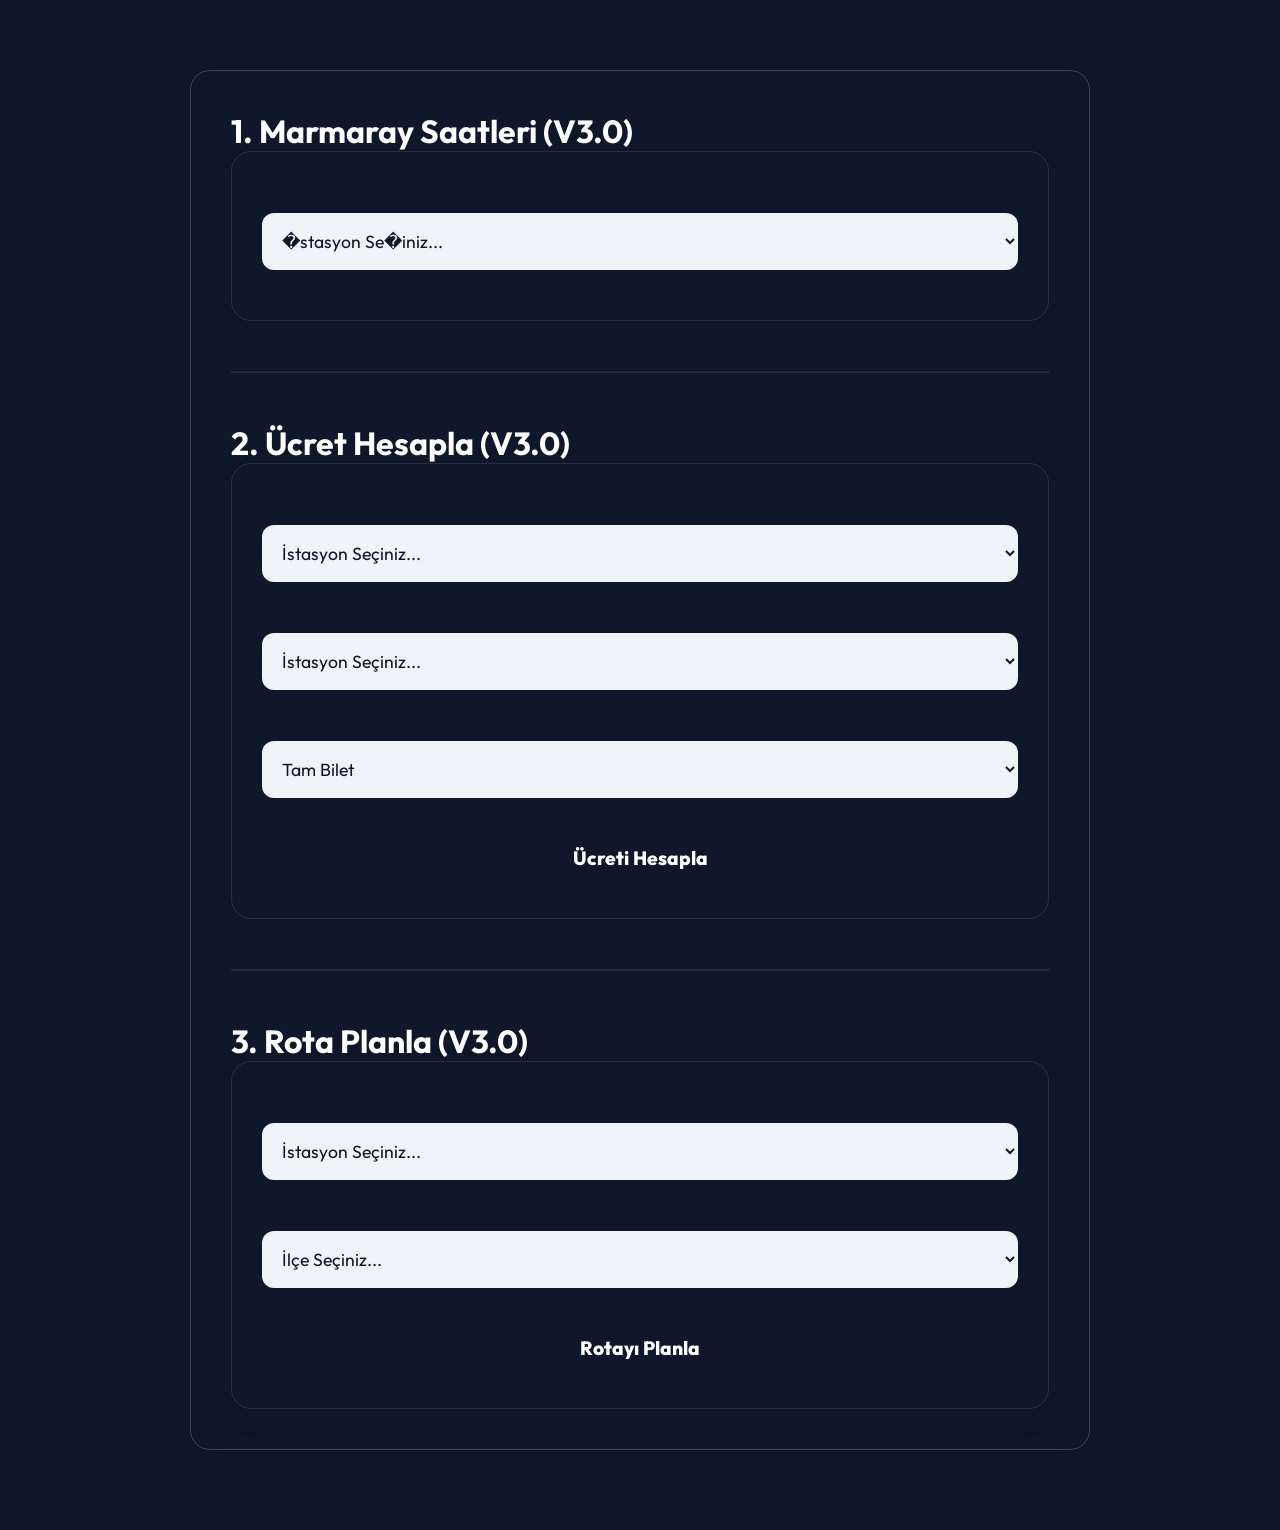
==== index-v3.html @ 85c477b2 "V3.1 Fix inline station array injection, unicode view bug, and routing fields" ====
<!DOCTYPE html>
<html lang="tr">
<head>
    <meta charset="UTF-8">
    <title>MarmarayApp V3.0 Local Test</title>
    <link rel="stylesheet" href="wp-content/plugins/marmaray-core-v2/assets/css/app.css">
    <link href="https://fonts.googleapis.com/css2?family=Outfit:wght@300;400;500;600;700;800;900&display=swap" rel="stylesheet">
    <style>
        body { background: #0f172a; color: white; font-family: 'Outfit', sans-serif; padding: 20px; max-width: 1200px; margin: 0 auto; }
        .page-wrapper { margin-top: 50px; }
    </style>
</head>
<body>
    <div class="page-wrapper">
        <h1 style="color:var(--primary-color);">1. Marmaray Saatleri (V3.0)</h1>
        
<style>
.app-module-card { background: var(--bg-card); border-radius: 20px; padding: 30px; border: 1px solid rgba(255,255,255,0.1); box-shadow: 0 8px 32px rgba(0,0,0,0.05); backdrop-filter: blur(10px); }
.app-module-card label { display: block; font-weight: 700; color: var(--text-primary); margin-bottom: 10px; font-size: 1.05rem; }
.app-module-card select { width: 100%; padding: 16px; border: 2px solid var(--border-color); border-radius: 12px; background: var(--bg-main); font-size: 1.1rem; color: var(--text-primary); transition: all 0.3s; font-family: "Outfit", sans-serif; }
.schedule-tables { display: flex; gap: 20px; margin-top: 30px; }
.schedule-col { flex: 1; background: var(--bg-main); border-radius: 16px; overflow: hidden; border: 1px solid var(--border-color); }
.schedule-header { background: var(--primary-color); color: white; padding: 15px; text-align: center; font-weight: 800; font-size: 1.2rem; }
.schedule-list { max-height: 400px; overflow-y: auto; padding: 10px; }
.schedule-item { padding: 12px; border-bottom: 1px solid var(--border-color); text-align: center; font-size: 1.1rem; font-weight: 700; color: var(--text-primary); }
.schedule-item:last-child { border-bottom: none; }
@media (max-width: 768px) { .schedule-tables { flex-direction: column; } }
</style>

<div class="app-module-card">
    <div class="input-group">
        <label>�stasyon Se�iniz</label>
        <select id="saat-origin">
            <option value="">�stasyon Se�iniz...</option>
        </select>
    </div>
    
    <div class="schedule-tables" id="schedule-container" style="display:none;">
        <div class="schedule-col">
            <div class="schedule-header">Halkal� Y�n�</div>
            <div class="schedule-list" id="halkali-list"></div>
        </div>
        <div class="schedule-col">
            <div class="schedule-header" style="background:var(--accent-red)">Gebze Y�n�</div>
            <div class="schedule-list" id="gebze-list"></div>
        </div>
    </div>
</div>

<script type="module">
    import { STATIONS } from "";
    const originSel = document.getElementById("saat-origin");
    STATIONS.forEach(s => {
        originSel.innerHTML += `<option value="${s.id}">${s.name}</option>`;
    });
    
    originSel.addEventListener("change", () => {
        const id = originSel.value;
        if(!id) {
            document.getElementById("schedule-container").style.display = "none";
            return;
        }
        
        const idx = STATIONS.findIndex(s=>s.id === id);
        
        // Simulating train schedule based on 15 minute intervals from 06:00 to 23:45
        let halkaliHtml = "";
        let gebzeHtml = "";
        
        let baseTime = new Date();
        baseTime.setHours(6, 0, 0, 0);
        
        for(let i=0; i<72; i++) {
            let hTime = new Date(baseTime.getTime() + (i * 15 * 60000) + (idx * 3 * 60000));
            let gTime = new Date(baseTime.getTime() + (i * 15 * 60000) + ((42 - idx) * 3 * 60000));
            
            if(hTime.getHours() >= 6 && hTime.getHours() <= 23) {
                halkaliHtml += `<div class="schedule-item">${hTime.getHours().toString().padStart(2,"0")}:${hTime.getMinutes().toString().padStart(2,"0")}</div>`;
            }
            if(gTime.getHours() >= 6 && gTime.getHours() <= 23) {
                gebzeHtml += `<div class="schedule-item">${gTime.getHours().toString().padStart(2,"0")}:${gTime.getMinutes().toString().padStart(2,"0")}</div>`;
            }
        }
        
        if (idx === 0) halkaliHtml = `<div class="schedule-item">Son Durak</div>`;
        if (idx === 42) gebzeHtml = `<div class="schedule-item">Son Durak</div>`;
        
        document.getElementById("halkali-list").innerHTML = halkaliHtml;
        document.getElementById("gebze-list").innerHTML = gebzeHtml;
        document.getElementById("schedule-container").style.display = "flex";
    });
</script>


        <hr style="margin:50px 0;border-color:rgba(255,255,255,0.1);">
        
        <h1 style="color:var(--primary-color);">2. Ücret Hesapla (V3.0)</h1>
        <style>
.app-module-card {
    background: var(--bg-card);
    border-radius: 20px;
    padding: 30px;
    border: 1px solid rgba(255,255,255,0.1);
    box-shadow: 0 8px 32px rgba(0,0,0,0.05);
    backdrop-filter: blur(10px);
}
.app-module-card .input-group { margin-bottom: 20px; }
.app-module-card label { display: block; font-weight: 700; color: var(--text-primary); margin-bottom: 10px; font-size: 1.05rem; }
.app-module-card select { width: 100%; padding: 16px; border: 2px solid var(--border-color); border-radius: 12px; background: var(--bg-main); font-size: 1.1rem; color: var(--text-primary); transition: all 0.3s; font-family: 'Outfit', sans-serif; }
.app-module-card select:focus { border-color: var(--primary-color); outline: none; box-shadow: 0 0 0 3px rgba(0,86,179,0.1); }
.app-module-card .primary-btn { width: 100%; padding: 18px; background: var(--primary-color); color: white; border: none; border-radius: 12px; font-size: 1.2rem; font-weight: 800; cursor: pointer; margin-top: 10px; transition: all 0.3s; font-family: 'Outfit', sans-serif; }
.app-module-card .primary-btn:hover { background: #004494; transform: translateY(-2px); box-shadow: 0 5px 15px rgba(0,86,179,0.3); }

.fare-result-card { background: var(--bg-main); border-radius: 16px; padding: 25px; margin-top: 30px; border: 1px solid var(--border-color); }
.fare-row { display: flex; justify-content: space-between; padding: 15px 0; border-bottom: 1px dashed var(--border-color); align-items: center; }
.fare-row:last-child { border-bottom: none; font-weight: 900; font-size: 1.4rem; color: var(--text-primary); margin-top: 10px; padding-bottom: 0; }
.fare-val { font-weight: 800; font-size: 1.2rem; }
.text-danger { color: var(--accent-red); }
.text-success { color: #4cd137; }

.module-alert { background: rgba(232, 65, 24, 0.05); border-left: 4px solid var(--accent-red); padding: 15px 20px; border-radius: 0 12px 12px 0; font-size: 0.95rem; margin-top: 25px; color: var(--text-secondary); line-height: 1.6; }
.module-alert strong { color: var(--accent-red); }
</style>

<div class="app-module-card">
    <div class="input-group">
        <label>Başlangıç İstasyonu</label>
        <select id="ucret-origin">
            <option value="">İstasyon Seçiniz...</option>
        </select>
    </div>
    <div class="input-group">
        <label>Varış İstasyonu</label>
        <select id="ucret-dest">
            <option value="">İstasyon Seçiniz...</option>
        </select>
    </div>
    <div class="input-group">
        <label>Bilet Tipi / Yolcu</label>
        <select id="ucret-type">
            <option value="tam">Tam Bilet</option>
            <option value="ogrenci">Öğrenci</option>
            <option value="indirimli">İndirimli (Öğretmen / 60 Yaş)</option>
            <option value="abonman">Abonman (Aylık Mavi Kart)</option>
        </select>
    </div>
    <button class="primary-btn" id="ucret-calc-btn">Ücreti Hesapla</button>
    
    <div id="ucret-result-container" style="display:none;">
        <div class="fare-result-card">
            <div class="fare-row">
                <span>İlk Girişte Kesilen Tutar (En Uzak Mesafe)</span>
                <span class="fare-val text-danger" id="ucret-max">-</span>
            </div>
            <div class="fare-row">
                <span>İade Cihazından Geri Alınan</span>
                <span class="fare-val text-success" id="ucret-refund">+</span>
            </div>
            <div class="fare-row">
                <span>Net Ödenen Ücret</span>
                <span class="fare-val" id="ucret-net"></span>
            </div>
        </div>
        
        <div class="module-alert">
            <strong>Önemli Uyarı:</strong> İade tutarını alabilmek için, istasyondan çıkış yaptıktan sonra turuncu renkli "İade Cihazlarına" İstanbulkart'ınızı mutlaka okutmanız gerekmektedir. Aksi takdirde en uzak mesafe ücreti (ilk girişte kesilen tutar) kartınızdan tahsil edilmiş olur. Resmi TCDD verisi değildir.
        </div>
    </div>
</div>

<script type="module">
    import { STATIONS } from '';
    
    const originSel = document.getElementById('ucret-origin');
    const destSel = document.getElementById('ucret-dest');
    STATIONS.forEach((s) => {
        originSel.innerHTML += `<option value="${s.id}">${s.name}</option>`;
        destSel.innerHTML += `<option value="${s.id}">${s.name}</option>`;
    });
    
    document.getElementById('ucret-calc-btn').addEventListener('click', () => {
        const origin = originSel.value;
        const dest = destSel.value;
        const type = document.getElementById('ucret-type').value;
        if(!origin || !dest) {
            alert('Lütfen başlangıç ve varış istasyonlarını seçiniz.');
            return;
        }
        if(origin === dest) {
            alert('Başlangıç ve varış istasyonu aynı olamaz.');
            return;
        }
        
        const prices = {
            tam: [17.70, 22.67, 26.14, 29.89, 34.87, 39.17, 39.17],
            ogrenci: [8.64, 10.14, 12.01, 14.39, 16.89, 17.70, 17.70],
            abonman: [0, 0, 0, 0, 0, 0, 0],
            indirimli: [12.67, 15.05, 17.18, 19.93, 22.31, 24.19, 24.19],
        };
        
        const idxO = STATIONS.findIndex(s=>s.id===origin);
        const idxD = STATIONS.findIndex(s=>s.id===dest);
        const stops = Math.abs(idxO - idxD);
        
        let tier = 0;
        if(stops >= 1 && stops <= 7) tier = 0;
        else if(stops >= 8 && stops <= 14) tier = 1;
        else if(stops >= 15 && stops <= 21) tier = 2;
        else if(stops >= 22 && stops <= 28) tier = 3;
        else if(stops >= 29 && stops <= 35) tier = 4;
        else if(stops >= 36 && stops <= 43) tier = 5;
        else tier = 6;
        
        const maxFare = prices[type][6];
        const netFare = prices[type][tier];
        const refund = maxFare - netFare;
        
        document.getElementById('ucret-max').textContent = type === 'abonman' ? '1 Biniş' : maxFare.toFixed(2) + ' ₺';
        document.getElementById('ucret-refund').textContent = type === 'abonman' ? 'Yok' : refund.toFixed(2) + ' ₺';
        document.getElementById('ucret-net').textContent = type === 'abonman' ? 'Geçerli' : netFare.toFixed(2) + ' ₺';
        
        document.getElementById('ucret-result-container').style.display = 'block';
    });
</script>

        <hr style="margin:50px 0;border-color:rgba(255,255,255,0.1);">
        
        <h1 style="color:var(--primary-color);">3. Rota Planla (V3.0)</h1>
        <style>
.app-module-card {
    background: var(--bg-card);
    border-radius: 20px;
    padding: 30px;
    border: 1px solid rgba(255,255,255,0.1);
    box-shadow: 0 8px 32px rgba(0,0,0,0.05);
    backdrop-filter: blur(10px);
}
.app-module-card .input-group { margin-bottom: 20px; }
.app-module-card label { display: block; font-weight: 700; color: var(--text-primary); margin-bottom: 10px; font-size: 1.05rem; }
.app-module-card select { width: 100%; padding: 16px; border: 2px solid var(--border-color); border-radius: 12px; background: var(--bg-main); font-size: 1.1rem; color: var(--text-primary); transition: all 0.3s; font-family: 'Outfit', sans-serif; }
.app-module-card select:focus { border-color: var(--primary-color); outline: none; box-shadow: 0 0 0 3px rgba(0,86,179,0.1); }
.app-module-card .primary-btn { width: 100%; padding: 18px; background: var(--primary-color); color: white; border: none; border-radius: 12px; font-size: 1.2rem; font-weight: 800; cursor: pointer; margin-top: 10px; transition: all 0.3s; font-family: 'Outfit', sans-serif; }
.app-module-card .primary-btn:hover { background: #004494; transform: translateY(-2px); box-shadow: 0 5px 15px rgba(0,86,179,0.3); }

.route-result-card { background: var(--bg-main); border-radius: 16px; padding: 25px; margin-top: 30px; border: 1px solid var(--border-color); }
.route-step { display: flex; align-items: flex-start; margin-bottom: 20px; position: relative; }
.route-step:not(:last-child)::after { content: ''; position: absolute; left: 19px; top: 40px; bottom: -10px; width: 2px; background: var(--border-color); z-index: 1; }
.step-icon { width: 40px; height: 40px; border-radius: 50%; display: flex; align-items: center; justify-content: center; font-weight: 800; margin-right: 20px; font-size: 0.9rem; z-index: 2; box-shadow: 0 4px 10px rgba(0,0,0,0.1); }
.step-icon.marmaray { background: var(--accent-red); color: white; }
.step-icon.metro { background: #0097e6; color: white; }
.step-icon.walk { background: #44bd32; color: white; }
.step-icon.vapur { background: #8c7ae6; color: white; }
.step-icon.tramvay { background: #e1b12c; color: white; }
.step-icon.metrobus { background: #e84118; color: white; }
.step-content { flex: 1; padding-top: 5px; }
.step-title { font-weight: 800; color: var(--text-primary); font-size: 1.1rem; }
.step-desc { font-size: 0.95rem; color: var(--text-secondary); margin-top: 6px; font-weight: 500; }

.module-alert { background: rgba(0, 86, 179, 0.05); border-left: 4px solid var(--primary-color); padding: 15px 20px; border-radius: 0 12px 12px 0; font-size: 0.95rem; margin-top: 25px; color: var(--text-secondary); line-height: 1.6; }
.module-alert strong { color: var(--primary-color); }
</style>

<div class="app-module-card">
    <div class="input-group">
        <label>Nereden (Marmaray İstasyonu)</label>
        <select id="rota-origin">
            <option value="">İstasyon Seçiniz...</option>
        </select>
    </div>
    
    <div class="input-group">
        <label>Nereye (Hedef İlçe)</label>
        <select id="rota-dest">
            <option value="">İlçe Seçiniz...</option>
        </select>
    </div>
    
    <div class="input-group" id="rota-target-group" style="display:none;">
        <label>Hedef Konum</label>
        <select id="rota-target">
            <option value="">Konum Seçiniz...</option>
        </select>
    </div>
    
    <button class="primary-btn" id="rota-calc-btn">Rotayı Planla</button>
    
    <div id="rota-result-container" style="display:none;">
        <div class="route-result-card" id="rota-result">
        </div>
        
        <div class="module-alert">
            <strong>Bilgi:</strong> Sistemimiz ulaşım rotanızı temel raylı ağlar (Metro, Tramvay, Metrobüs ve Marmaray) üzerinden optimize ederek oluşturmaktadır. Seçtiğiniz semte tam ulaşım sağlayabilmek için kendi güzergahınız üzerinde ek olarak otobüs, minibüs, vapur veya taksi gibi diğer ulaşım araçlarını kullanmanız gerekebilir.
        </div>
    </div>
</div>

<script type="module">
    import { STATIONS } from '';
    import { ISTANBUL_DISTRICTS } from '';
    import { calculateRoute } from '';
    
    const originSel = document.getElementById('rota-origin');
    const destSel = document.getElementById('rota-dest');
    const targetSel = document.getElementById('rota-target');
    const targetGroup = document.getElementById('rota-target-group');
    
    STATIONS.forEach(s => {
        originSel.innerHTML += `<option value="${s.id}">${s.name}</option>`;
    });
    
    ISTANBUL_DISTRICTS.forEach(d => {
        destSel.innerHTML += `<option value="${d.id}">${d.name}</option>`;
    });
    
    destSel.addEventListener('change', () => {
        const distObj = ISTANBUL_DISTRICTS.find(d => d.id === destSel.value);
        if (distObj && distObj.targetLocations) {
            targetSel.innerHTML = '<option value="">Konum Seçiniz...</option>';
            distObj.targetLocations.forEach(loc => {
                targetSel.innerHTML += `<option value="${loc.id}">${loc.name}</option>`;
            });
            targetGroup.style.display = 'block';
        } else {
            targetSel.innerHTML = '<option value="">Konum Seçiniz...</option>';
            targetGroup.style.display = 'none';
        }
    });
    
    document.getElementById('rota-calc-btn').addEventListener('click', async () => {
        const origin = originSel.value;
        const dest = destSel.value;
        const target = targetSel.value;
        
        if(!origin || !dest) {
            alert('Lütfen kalkış ve hedef seçiniz.');
            return;
        }
        if(targetGroup.style.display !== 'none' && !target) {
            alert('Lütfen hedef konumu seçiniz.');
            return;
        }
        
        const btn = document.getElementById('rota-calc-btn');
        btn.textContent = 'Hesaplanıyor...';
        
        try {
            const t = (k) => k; 
            const res = await calculateRoute(origin, dest, "fastest", target, t);
            const resEl = document.getElementById('rota-result');
            
            if (res.error) {
                resEl.innerHTML = `<div style="color:var(--accent-red); font-weight:bold;">${res.error}</div>`;
            } else if (res.info) {
                resEl.innerHTML = `<div style="color:#4cd137; font-weight:bold;">Seçtiğiniz Marmaray istasyonu zaten hedeflediğiniz konumda!</div>`;
            } else if (res.path) {
                let html = `<div style="margin-bottom:25px; font-weight:900; font-size:1.3rem; border-bottom:2px dashed var(--border-color); padding-bottom:15px; color:var(--text-primary);">Toplam Süre: Yaklaşık ${res.totalDuration} dk</div>`;
                
                res.path.forEach((step, idx) => {
                    let iconClass = 'yuruyus';
                    if (step.line.includes('Marmaray')) { iconClass = 'marmaray'; }
                    else if (step.line.includes('Metrobus')) { iconClass = 'marmaray'; }
                    else if (step.line.includes('Vapur')) { iconClass = 'marmaray'; }
                    else if (step.line.includes('Tramvay')) { iconClass = 'trenvay'; }
                    else if (step.line.includes('Metro')) { iconClass = 'metro'; }
                    
                    html += `
                    <div class="route-step">
                        <img src="" class="step-icon-img" style="width:40px; height:40px; margin-right:20px; z-index:2; border-radius:50%; box-shadow:0 4px 10px rgba(0,0,0,0.1);">
                        <div class="step-content">
                            <div class="step-title">${step.instruction}</div>
                            <div class="step-desc">${step.line} - ${step.duration} dk</div>
                        </div>
                    </div>`;
                });
                resEl.innerHTML = html;
            }
            document.getElementById('rota-result-container').style.display = 'block';
        } catch(e) {
            console.error(e);
            alert("Rota hesaplanırken bir hata oluştu.");
        }
        
        btn.textContent = 'Rotayı Planla';
    });
</script>

    </div>
</body>
</html>
---- wp-content/plugins/marmaray-core-v2/assets/css/app.css ----
/* ============================================================
   MarmarayApp - Full Premium CSS v3
   ============================================================ */

:root {
    --bg-main: #f0f4f8;
    --panel-bg: #ffffff;
    --panel-bg2: #f8fafc;
    --text-primary: #0f172a;
    --text-secondary: #475569;
    --text-muted: #94a3b8;
    --accent: #cc0000;
    --accent-hover: #ff2222;
    --accent-blue: #0056b3;
    --border: rgba(0,0,0,0.08);
    --glass-bg: rgba(255,255,255,0.88);
    --glass-border: rgba(255,255,255,0.5);
    --map-track: #0984e3;
    --success: #059669;
    --shadow-sm: 0 1px 3px rgba(0,0,0,0.08);
    --shadow-md: 0 4px 20px rgba(0,0,0,0.08);
    --shadow-lg: 0 10px 40px rgba(0,0,0,0.12);
    --radius: 16px;
}

[data-theme="dark"] {
    --bg-main: #090d15;
    --panel-bg: #111827;
    --panel-bg2: #0f172a;
    --text-primary: #f1f5f9;
    --text-secondary: #94a3b8;
    --text-muted: #475569;
    --accent: #ff3333;
    --accent-hover: #ff5555;
    --accent-blue: #48dbfb;
    --border: rgba(255,255,255,0.07);
    --glass-bg: rgba(15,23,42,0.92);
    --glass-border: rgba(255,255,255,0.06);
    --map-track: #48dbfb;
    --success: #10b981;
    --shadow-sm: 0 1px 3px rgba(0,0,0,0.4);
    --shadow-md: 0 4px 20px rgba(0,0,0,0.4);
    --shadow-lg: 0 10px 40px rgba(0,0,0,0.6);
}

* { box-sizing: border-box; margin: 0; padding: 0; }

body {
    font-family: 'Outfit', sans-serif;
    background-color: var(--bg-main);
    color: var(--text-primary);
    transition: background-color 0.3s, color 0.3s;
    min-height: 100vh;
}

/* ============ HEADER ============ */
.glass-header {
    position: sticky;
    top: 0;
    z-index: 200;
    background: var(--glass-bg);
    backdrop-filter: blur(16px);
    -webkit-backdrop-filter: blur(16px);
    border-bottom: 1px solid var(--glass-border);
    box-shadow: var(--shadow-md);
    display: flex;
    align-items: center;
    justify-content: space-between;
    padding: 0px 26px;
    min-height: 85px;
    height: auto;
    gap: 15px;
}

.logo a {
    display: flex;
    align-items: center;
    gap: 0px;
    text-decoration: none;
    font-size: 40px;
    font-weight: 800;
    color: var(--text-primary);
    white-space: nowrap;
}
.logo a img {
    width: 143px !important;
    height: 143px !important;
    margin-right: -15px;
}
.highlight { color: var(--accent); }

.main-nav { display: flex; gap: 3px; align-items: center; }
.main-nav a {
    text-decoration: none;
    color: var(--text-secondary);
    font-weight: 600;
    font-size: 1.4rem;
    padding: 7px 13px;
    border-radius: 6px;
    transition: all 0.2s ease;
    white-space: nowrap;
}
.main-nav a:hover { background: var(--border); color: var(--text-primary); }
.main-nav a.active { color: var(--accent); font-weight: 700; }

.nav-actions { display: flex; align-items: center; gap: 8px; flex-shrink: 0; margin-right: 30px; }

.action-btn {
    background: transparent;
    border: 1px solid var(--border);
    color: var(--text-primary);
    cursor: pointer;
    width: 38px; height: 38px;
    border-radius: 10px;
    display: flex; align-items: center; justify-content: center;
    transition: background 0.2s;
}
.action-btn:hover { background: var(--border); }

/* Custom Language Select */
.custom-lang-select {
    position: relative;
    cursor: pointer;
    font-family: 'Outfit', sans-serif;
    font-weight: 700;
    font-size: 0.95rem;
    color: var(--text-primary);
    background: var(--panel-bg);
    padding: 6px 12px;
    border-radius: 8px;
    border: 1px solid var(--border);
    user-select: none;
}
.lang-current {
    display: flex;
    align-items: center;
    gap: 8px;
}
.lang-current img {
    display: none;
}
.lang-options {
    position: absolute;
    top: 110%;
    right: 0;
    background: var(--panel-bg);
    border: 1px solid var(--border);
    border-radius: 8px;
    box-shadow: var(--shadow-md);
    display: none;
    flex-direction: column;
    min-width: 80px;
    overflow: hidden;
    z-index: 250;
}
.custom-lang-select.active .lang-options {
    display: flex;
}
.lang-option {
    display: flex;
    align-items: center;
    gap: 8px;
    padding: 8px 12px;
}
.lang-option:hover {
    background: var(--border);
}
.lang-current img, .lang-option img {
    width: 24px;
    height: 18px;
    border-radius: 3px;
    object-fit: cover;
    box-shadow: 0 1px 3px rgba(0,0,0,0.15);
}

.hamburger { display: none; }
@media (max-width: 900px) {
    .hamburger { display: flex; }
    .main-nav {
        display: none;
        position: absolute;
        top: 100%; left: 0; right: 0;
        background: var(--glass-bg);
        backdrop-filter: blur(16px);
        flex-direction: column;
        padding: 15px 20px;
        border-bottom: 1px solid var(--glass-border);
        box-shadow: var(--shadow-lg);
        z-index: 300;
    }
    .main-nav.open { display: flex; }
    .main-nav a { width: 100%; padding: 12px 15px; }
}

/* ============ ANNOUNCEMENT ============ */
.announcement-banner {
    background: linear-gradient(90deg, #cc0000, #ff3333);
    color: white;
    padding: 8px 20px;
    font-size: 0.88rem;
    font-weight: 600;
    display: flex;
    align-items: center;
    justify-content: center;
    gap: 10px;
}

/* ============ APP CONTAINER ============ */
.app-container {
    max-width: 1280px;
    margin: 0 auto;
    padding: 30px 20px 60px;
}

.hero {
    text-align: center;
    margin-bottom: 30px;
}
.hero h1 {
    font-size: clamp(1.8rem, 4vw, 2.8rem);
    font-weight: 900;
    line-height: 1.2;
    margin-bottom: 12px;
}
.hero .subtitle {
    font-size: 1.05rem;
    color: var(--text-secondary);
    max-width: 600px;
    margin: 0 auto;
    line-height: 1.6;
}

/* ============ LIVE BOARD - KALDIRILDI ============ */
/* (Section removed per user request) */

.section-title {
    font-size: 1.25rem;
    font-weight: 800;
    color: var(--text-primary);
    display: flex;
    align-items: center;
}

.update-badge {
    display: flex;
    align-items: center;
    gap: 6px;
    font-size: 0.78rem;
    color: var(--success);
    background: rgba(16,185,129,0.1);
    padding: 5px 12px;
    border-radius: 20px;
    font-weight: 600;
}

.train-popup {
    position: absolute;
    background: var(--panel-bg);
    border: 1px solid var(--border);
    border-radius: 14px;
    padding: 16px 18px;
    box-shadow: var(--shadow-lg);
    z-index: 150;
    display: none;
    min-width: 240px;
    max-width: 290px;
    pointer-events: all;
    animation: popup-in 0.18s ease;
}
@keyframes popup-in {
    from { opacity: 0; transform: scale(0.92) translateY(6px); }
    to   { opacity: 1; transform: scale(1) translateY(0); }
}
.train-popup.visible { display: block; }

.train-popup-close {
    position: absolute;
    top: 8px; right: 10px;
    background: none;
    border: none;
    font-size: 0.9rem;
    color: var(--text-muted);
    cursor: pointer;
    line-height: 1;
    padding: 2px 4px;
    border-radius: 4px;
    transition: background 0.15s;
}
.train-popup-close:hover { background: var(--border); color: var(--text-primary); }

.train-popup-header {
    display: flex;
    align-items: center;
    gap: 8px;
    font-size: 1rem;
    font-weight: 800;
    margin-bottom: 12px;
    padding-bottom: 10px;
    border-bottom: 1px solid var(--border);
    color: var(--text-primary);
}
.train-popup-dir-icon { font-size: 1.2rem; }

.train-popup-body { display: flex; flex-direction: column; gap: 8px; }

.popup-arrival-row {
    display: flex;
    justify-content: space-between;
    align-items: center;
    padding: 8px 12px;
    border-radius: 8px;
    background: var(--panel-bg2);
}
.popup-arrival-row.next-arr {
    border-left: 3px solid var(--success);
}
.popup-station-name {
    font-size: 0.88rem;
    font-weight: 700;
    color: var(--text-primary);
}
.popup-mins {
    font-size: 1.1rem;
    font-weight: 900;
    color: var(--success);
    font-variant-numeric: tabular-nums;
    white-space: nowrap;
}
.popup-mins.past { color: var(--text-muted); font-size: 0.85rem; }
.popup-time-str {
    font-size: 0.78rem;
    color: var(--text-muted);
    font-variant-numeric: tabular-nums;
    font-family: monospace;
    margin-left: 6px;
}

/* ============ MAP GLASS PANEL ============ */
.map-glass-panel {
    background: var(--panel-bg);
    border: 1px solid var(--border);
    border-radius: var(--radius);
    box-shadow: var(--shadow-lg);
    overflow: hidden;
    margin-bottom: 35px;
}

.map-tcdd-header {
    background: #cc0000;
    color: white;
    padding: 12px 20px;
    display: flex;
    justify-content: space-between;
    align-items: center;
    gap: 15px;
    flex-wrap: wrap;
    border-bottom: 4px solid #990000;
}
.tcdd-logos {
    display: flex;
    gap: 10px;
    background: white;
    padding: 5px 12px;
    border-radius: 8px;
}
.tcdd-logos img { height: 32px; object-fit: contain; }

.map-live-info {
    display: flex; flex-direction: column; align-items: center; gap: 2px;
}
.map-live-info span:first-child {
    font-size: 1.4rem;
    font-weight: 800;
    font-variant-numeric: tabular-nums;
    letter-spacing: 1px;
}
.last-station-label { font-size: 0.82rem; opacity: 0.85; }

.map-destination-badge {
    background: #880000;
    padding: 7px 16px;
    border-radius: 6px;
    font-size: 0.9rem;
    font-weight: 800;
    letter-spacing: 0.5px;
    text-transform: uppercase;
}

/* Map hint + zoom */
.map-hint-bar {
    background: var(--panel-bg2);
    border-bottom: 1px solid var(--border);
    padding: 8px 16px;
    font-size: 0.8rem;
    color: var(--text-muted);
    display: flex;
    align-items: center;
    gap: 8px;
    flex-wrap: wrap;
}
.legend-item { display: flex; align-items: center; gap: 5px; margin-left: 8px; }
.legend-dot { width: 10px; height: 10px; border-radius: 50%; }
.red-dot { background: #e84118; box-shadow: 0 0 5px #e84118; }
.blue-dot { background: #0984e3; box-shadow: 0 0 5px #0984e3; }

/* Zoom controls */
.zoom-controls {
    margin-left: auto;
    display: flex;
    gap: 5px;
}
.zoom-btn {
    width: 28px; height: 28px;
    border-radius: 6px;
    border: 1px solid var(--border);
    background: var(--panel-bg);
    color: var(--text-primary);
    font-size: 1rem;
    font-weight: 800;
    cursor: pointer;
    display: flex; align-items: center; justify-content: center;
    transition: background 0.2s;
    line-height: 1;
}
.zoom-btn:hover { background: var(--border); }

/* S-MAP Wrapper */
.map-wrapper {
    position: relative;
    width: 100%;
    height: 440px;
    overflow: hidden;
    cursor: grab;
    background: var(--panel-bg);
    user-select: none;
}
.map-wrapper:active { cursor: grabbing; }

#marmaray-map-scale {
    position: absolute;
    top: 0; left: 0;
    transform-origin: top left;
    transition: transform 0.15s ease;
    will-change: transform;
}

#marmaray-map {
    position: relative;
    width: 1200px;
    height: 440px;
}

/* Station nodes */
.station-node {
    position: absolute;
    width: 16px; height: 16px;
    background: var(--panel-bg);
    border: 4px solid var(--map-track);
    border-radius: 50%;
    transform: translate(-50%, -50%);
    z-index: 10;
    cursor: pointer;
    transition: transform 0.15s, border-color 0.15s;
}
.station-node:hover {
    transform: translate(-50%, -50%) scale(1.6);
    border-color: var(--accent);
    z-index: 15;
}
.station-node.station-selected {
    border-color: #f59e0b;
    background: #f59e0b;
    transform: translate(-50%, -50%) scale(1.7);
    z-index: 16;
}

/* Station labels */
.station-label {
    position: absolute;
    font-size: 10px;
    font-weight: 600;
    color: var(--text-primary);
    white-space: nowrap;
    transform: rotate(-40deg);
    transform-origin: bottom left;
    z-index: 5;
    pointer-events: none;
}

/* Train nodes */
.train-node {
    position: absolute;
    width: 24px; height: 24px;
    border-radius: 50%;
    transform: translate(-50%, -50%);
    z-index: 20;
    cursor: pointer;
    transition: left 0.95s linear, top 0.95s linear;
    display: flex;
    align-items: center;
    justify-content: center;
}
.train-node::after {
    content: '';
    position: absolute;
    inset: 3px;
    background: white;
    border-radius: 50%;
    z-index: 1;
}
.train-arrow {
    position: relative;
    z-index: 2;
    width: 14px;
    height: 14px;
    transform: rotate(var(--angle, 0deg));
    display: block;
}
.train-g2h {
    background: #0056b3;
    box-shadow: 0 0 10px rgba(0,86,179,0.6);
}
.train-h2g {
    background: #e84118;
    box-shadow: 0 0 10px rgba(232,65,24,0.6);
}

/* Station Tooltip */
.station-tooltip {
    position: absolute;
    background: var(--panel-bg);
    border: 1px solid var(--border);
    border-radius: 10px;
    padding: 10px 14px;
    box-shadow: var(--shadow-lg);
    z-index: 100;
    display: none;
    min-width: 200px;
    pointer-events: none;
}
.station-tooltip.visible { display: block; }
.tooltip-name {
    font-size: 0.95rem;
    font-weight: 800;
    margin-bottom: 8px;
    color: var(--text-primary);
}
.tooltip-dirs {
    display: flex;
    flex-direction: column;
    gap: 5px;
}
.tooltip-dir {
    font-size: 0.82rem;
    font-weight: 600;
    padding: 4px 8px;
    border-radius: 6px;
}
.blue-dir {
    background: rgba(0,86,179,0.1);
    color: #0056b3;
}
[data-theme="dark"] .blue-dir { color: #48dbfb; background: rgba(72,219,251,0.1); }
.red-dir {
    background: rgba(232,65,24,0.1);
    color: #cc0000;
}
[data-theme="dark"] .red-dir { color: #ff5555; background: rgba(255,85,85,0.1); }

/* ============ STATION PICKER ============ */
.station-picker-section {
    background: var(--panel-bg);
    border: 1px solid var(--border);
    border-radius: var(--radius);
    box-shadow: var(--shadow-md);
    padding: 25px;
    margin-bottom: 35px;
}
.station-picker-header {
    display: flex;
    align-items: center;
    gap: 20px;
    margin-bottom: 25px;
    flex-wrap: wrap;
    justify-content: space-between;
}
.picker-left {
    display: flex;
    align-items: center;
    gap: 14px;
    flex-wrap: wrap;
}
.station-picker-header label {
    display: flex;
    align-items: center;
    gap: 8px;
    font-weight: 700;
    font-size: 1.05rem;
    color: var(--text-primary);
    white-space: nowrap;
    cursor: pointer;
}

/* CANLI Badge */
.live-badge-pill {
    display: flex;
    align-items: center;
    gap: 7px;
    background: rgba(16,185,129,0.1);
    border: 1px solid rgba(16,185,129,0.3);
    padding: 5px 13px;
    border-radius: 20px;
    flex-shrink: 0;
}
.live-dot-anim {
    width: 9px; height: 9px;
    background: #10b981;
    border-radius: 50%;
    animation: live-pulse 1.2s ease-in-out infinite;
    flex-shrink: 0;
}
@keyframes live-pulse {
    0%, 100% { opacity: 1; box-shadow: 0 0 0 0 rgba(16,185,129,0.5); }
    50% { opacity: 0.4; box-shadow: 0 0 0 5px rgba(16,185,129,0); }
}
.live-badge-label {
    font-size: 0.8rem;
    font-weight: 800;
    color: #10b981;
    letter-spacing: 1px;
}
.station-dropdown {
    flex: 1;
    min-width: 200px;
    max-width: 350px;
    padding: 11px 16px;
    font-size: 1rem;
    font-weight: 700;
    font-family: 'Outfit', sans-serif;
    color: var(--text-primary);
    background: var(--panel-bg2);
    border: 2px solid var(--border);
    border-radius: 10px;
    cursor: pointer;
    transition: border-color 0.2s;
    appearance: none;
    background-image: url("data:image/svg+xml,%3Csvg xmlns='http://www.w3.org/2000/svg' width='24' height='24' viewBox='0 0 24 24' fill='none' stroke='%23999' stroke-width='2'%3E%3Cpolyline points='6 9 12 15 18 9'%3E%3C/polyline%3E%3C/svg%3E");
    background-repeat: no-repeat;
    background-position: right 12px center;
    background-size: 18px;
}
.station-dropdown:focus { outline: none; border-color: var(--accent); }

/* Cards */
.station-cards-header {
    display: flex;
    align-items: center;
    justify-content: space-between;
    margin-bottom: 18px;
    flex-wrap: wrap;
    gap: 10px;
}
.selected-station-name {
    display: flex; align-items: center; gap: 10px;
    font-size: 1.35rem; font-weight: 800;
}

.cards-row {
    display: grid;
    grid-template-columns: 1fr 1fr;
    gap: 18px;
}
@media (max-width: 700px) { .cards-row { grid-template-columns: 1fr; } }

.train-card {
    border-radius: 14px;
    overflow: hidden;
    border: 1px solid var(--border);
}
.card-header {
    padding: 14px 20px;
    display: flex;
    justify-content: space-between;
    align-items: center;
    font-weight: 800;
    font-size: 1rem;
    color: white;
}
.card-blue .card-header { background: linear-gradient(135deg, #0056b3, #0984e3); }
.card-red .card-header { background: linear-gradient(135deg, #880000, #cc0000); }

.dest-tag {
    font-size: 0.82rem;
    font-weight: 700;
    opacity: 0.9;
    background: rgba(255,255,255,0.15);
    padding: 3px 10px;
    border-radius: 20px;
}

.card-body { padding: 20px; background: var(--panel-bg2); }

.next-train-row {
    display: flex;
    align-items: flex-end;
    gap: 12px;
    margin-bottom: 14px;
    padding-bottom: 14px;
    border-bottom: 1px solid var(--border);
}

.big-mins {
    font-size: 5rem;
    font-weight: 900;
    line-height: 1;
    font-variant-numeric: tabular-nums;
}
.card-blue .big-mins { color: #0056b3; }
.card-red .big-mins { color: #cc0000; }
[data-theme="dark"] .card-blue .big-mins { color: #48dbfb; }
[data-theme="dark"] .card-red .big-mins { color: #ff5555; }

.mins-label {
    font-size: 0.88rem;
    color: var(--text-muted);
    margin-bottom: 8px;
    line-height: 1.3;
}
.exact-time {
    margin-left: auto;
    font-size: 1.9rem;
    font-weight: 800;
    color: var(--text-secondary);
    font-variant-numeric: tabular-nums;
}

.upcoming-list { display: flex; flex-direction: column; gap: 5px; }
.upcoming-item {
    display: flex;
    align-items: center;
    gap: 10px;
    padding: 7px 12px;
    background: var(--panel-bg);
    border-radius: 8px;
    font-size: 0.88rem;
}
.up-dest { flex: 1; color: var(--text-secondary); font-weight: 600; }
.up-mins { font-weight: 700; color: var(--success); }
.up-time { color: var(--text-muted); font-variant-numeric: tabular-nums; font-family: monospace; font-size: 0.85rem; }
.no-train { color: var(--text-muted); font-style: italic; text-align: center; padding: 25px 0; font-size: 0.9rem; }

/* ============ TRANSFER SECTION (TÜM 43 DURAK) ============ */
.transfer-section {
    background: var(--panel-bg);
    border: 1px solid var(--border);
    border-radius: var(--radius);
    box-shadow: var(--shadow-md);
    padding: 25px 25px 10px;
    margin-bottom: 35px;
}

.transfer-map-scroll {
    position: relative;
    overflow-x: auto;
    padding: 65px 20px 70px;
    min-height: 190px;
}

/* Track line: spans the FULL width of the stations row (43 stations * ~37px each + padding) */
.transfer-stations-row {
    position: relative;
    display: inline-flex;
    justify-content: space-between;
    min-width: 1600px;
    width: max-content;
    padding-right: 30px;
    padding-left: 30px;
}
.transfer-stations-row::before {
    content: '';
    position: absolute;
    top: 50%;
    left: 0;
    right: 0;
    height: 5px;
    background: var(--map-track);
    border-radius: 3px;
    transform: translateY(-50%);
    z-index: 1;
}

.transfer-col {
    display: flex;
    flex-direction: column;
    align-items: center;
    position: relative;
    flex: 1;
}

.t-icons-top {
    display: flex;
    flex-direction: column;
    gap: 3px;
    align-items: center;
    margin-bottom: 6px;
    min-height: 36px;
    justify-content: flex-end;
    position: relative;
    z-index: 3;
}

.t-dot {
    width: 13px; height: 13px;
    background: var(--panel-bg);
    border: 3px solid var(--map-track);
    border-radius: 50%;
    z-index: 3;
    flex-shrink: 0;
    position: relative;
}

.t-label {
    margin-top: 6px;
    font-size: 10px;
    font-weight: 700;
    color: var(--text-primary);
    transform: rotate(-40deg);
    transform-origin: top left;
    white-space: nowrap;
    position: relative;
    z-index: 3;
}

.t-icon {
    font-size: 9px;
    font-weight: 800;
    padding: 2px 6px;
    border-radius: 3px;
    color: white;
    white-space: nowrap;
    line-height: 1.5;
}
.t-icon.m1 { background: #e84118; }
.t-icon.m2 { background: #4cd137; color: #000; }
.t-icon.m3 { background: #00a8ff; }
.t-icon.m4 { background: #e1b12c; color: #000; }
.t-icon.m5 { background: #8c7ae6; }
.t-icon.m9 { background: #f9ca24; color: #000; }
.t-icon.m11 { background: #6c5ce7; }
.t-icon.yht { background: #e17055; }
.t-icon.ido { background: #636e72; }
.t-icon.tram { background: #d63031; }
.t-icon.vapur { background: #0984e3; }
.t-icon.metrobus { background: #6d4c41; }

/* ============ FOOTER ============ */
.site-footer {
    background: var(--panel-bg);
    border-top: 1px solid var(--border);
    padding: 50px 20px 20px;
    margin-top: 40px;
}
.footer-inner {
    max-width: 1280px;
    margin: 0 auto;
    display: grid;
    grid-template-columns: repeat(4, 1fr);
    gap: 30px;
    text-align: left;
}
.footer-col {
    display: flex;
    flex-direction: column;
    gap: 12px;
}
.footer-logo {
    font-size: 1.5rem;
    font-weight: 800;
    margin-bottom: 5px;
}
.footer-disclaimer {
    font-size: 0.9rem;
    color: var(--text-secondary);
    line-height: 1.5;
}
.footer-col h4 {
    font-size: 1.1rem;
    font-weight: 700;
    margin-bottom: 5px;
    color: var(--text-primary);
}
.footer-col a {
    color: var(--text-secondary);
    text-decoration: none;
    font-size: 0.95rem;
    transition: color 0.2s;
}
.footer-col a:hover {
    color: var(--accent-blue);
}
.footer-bottom {
    max-width: 1280px;
    margin: 40px auto 0;
    padding-top: 20px;
    border-top: 1px solid var(--border);
    text-align: center;
}
.footer-copy {
    font-size: 0.85rem;
    color: var(--text-muted);
}

/* ============ APP DOWNLOAD BANNER ============ */
.app-download-banner {
    background: linear-gradient(135deg, #0056b3, #003d8a);
    color: white;
    padding: 12px 20px;
    box-shadow: 0 4px 15px rgba(0, 86, 179, 0.2);
    position: relative;
    z-index: 1000;
}
.app-banner-content {
    max-width: 1280px;
    margin: 0 auto;
    display: flex;
    justify-content: space-between;
    align-items: center;
    flex-wrap: wrap;
    gap: 15px;
}
.app-banner-text {
    display: flex;
    flex-direction: column;
    gap: 4px;
}
.app-banner-title {
    font-size: 1.15rem;
    font-weight: 800;
    letter-spacing: 0.5px;
}
.app-banner-desc {
    font-size: 0.9rem;
    opacity: 0.9;
    font-weight: 400;
}
.app-banner-buttons {
    display: flex;
    gap: 12px;
}
.app-store-btn {
    display: flex;
    align-items: center;
    gap: 8px;
    background: rgba(255, 255, 255, 0.15);
    border: 1px solid rgba(255, 255, 255, 0.3);
    padding: 8px 16px;
    border-radius: 8px;
    color: white;
    text-decoration: none;
    font-weight: 600;
    font-size: 0.9rem;
    transition: all 0.3s ease;
    backdrop-filter: blur(4px);
}
.app-store-btn:hover {
    background: white;
    color: #003d8a;
    transform: translateY(-2px);
    box-shadow: 0 4px 12px rgba(0,0,0,0.15);
}

@media (max-width: 768px) {
    .logo a {
        display: flex;
        align-items: center;
        justify-content: center;
        gap: 0px;
        text-decoration: none;
        font-size: 24px;
        font-weight: bolder;
        color: var(--text-primary);
        white-space: nowrap;
        margin-left: -1px;
    }
    .glass-header {
        padding: 10px 10px !important;
        gap: 8px !important;
        justify-content: space-between;
    }
    .logo a img {
        width: 80px !important;
        height: 80px !important;
    }
    .app-banner-content {
        flex-direction: column;
        text-align: center;
        justify-content: center;
        gap: 12px;
    }
    
    /* Mobil Simetri ve Estetik Düzeltmeleri */
    .station-picker-header {
        flex-direction: column !important;
        justify-content: center !important;
        align-items: center !important;
        text-align: center;
        gap: 15px !important;
    }
    .picker-left {
        justify-content: center !important;
        width: 100%;
    }
    .map-live-info {
        text-align: center !important;
        align-items: center !important;
        justify-content: center !important;
        width: 100%;
        margin-top: 10px;
    }
    .map-destination-badge {
        text-align: center !important;
        width: 100%;
        display: flex;
        justify-content: center;
    }
    .live-badge-pill {
        margin: 0 auto;
    }
    .istanbul-map-box {
        height: 350px !important;
    }
    .transfer-map-scroll {
        padding: 30px 15px 35px !important;
        min-height: auto !important;
    }
    .announcement-banner marquee {
        text-align: center;
    }
    .footer-inner {
        grid-template-columns: 1fr;
        text-align: center;
    }
    .footer-col {
        align-items: center;
    }
    .app-banner-text {
        align-items: center;
    }
}

/* ============ AD SLOT ============ */
.ad-slot {
    background: var(--glass-bg);
    border: 2px solid var(--border);
    border-radius: 12px;
    padding: 30px;
    text-align: center;
    color: var(--text-secondary);
    font-weight: 700;
    margin-top: 20px;
    margin-bottom: 40px;
    backdrop-filter: blur(16px);
    width: 100%;
    box-sizing: border-box;
}

/* ============ STICKY FOOTER & PAGE WRAPPER ============ */
body { display: flex; flex-direction: column; }
.app-container, .app-main, .page-wrapper { flex: 1 0 auto; width: 100%; }
.site-footer { flex-shrink: 0; }

.page-wrapper {
    max-width: 1200px;
    margin: 40px auto;
    padding: 40px;
    background: var(--bg-card);
    border-radius: 16px;
    box-shadow: var(--shadow-sm);
}
.page-wrapper h1.page-title {
    font-size: 2.5rem;
    font-weight: 800;
    color: var(--primary-color);
    margin-bottom: 24px;
    text-align: center;
    border-bottom: 3px solid var(--accent-red);
    padding-bottom: 15px;
    display: inline-block;
}
.page-wrapper h2, .page-wrapper h3 { margin-top: 30px; margin-bottom: 15px; color: var(--text-primary); }
.page-wrapper p, .page-wrapper li { font-size: 1.1rem; line-height: 1.8; margin-bottom: 15px; color: var(--text-secondary); }
.page-wrapper-center { display: flex; flex-direction: column; align-items: center; }


/* ============ V2.2 STICKY FOOTER & PAGE LAYOUT ============ */
html, body { margin: 0; padding: 0; }
body { display: flex; flex-direction: column; min-height: 100vh; }
#page { flex: 1; display: flex; flex-direction: column; }
.site-main { flex: 1; }
.site-footer { flex-shrink: 0; margin-top: auto; }

.page-wrapper {
    max-width: 900px;
    width: 100%;
    margin: 60px auto;
    padding: 40px;
    background: var(--bg-card);
    border-radius: 20px;
    box-shadow: 0 8px 30px rgba(0,0,0,0.08);
    border: 1px solid rgba(255,255,255,0.2);
    backdrop-filter: blur(10px);
}
.page-wrapper .entry-content > p {
    text-align: justify;
}
.page-wrapper h1.page-title {
    font-size: 2.8rem;
    font-weight: 900;
    color: var(--primary-color);
    margin-bottom: 30px;
    text-align: center;
    border-bottom: 4px solid var(--accent-red);
    padding-bottom: 15px;
    display: inline-block;
}
.page-wrapper h2 { margin-top: 40px; margin-bottom: 20px; color: var(--text-primary); font-size: 1.8rem; font-weight: 700; }
.page-wrapper h3 { margin-top: 30px; margin-bottom: 15px; color: var(--text-primary); font-size: 1.4rem; }
.page-wrapper p, .page-wrapper li { font-size: 1.15rem; line-height: 1.9; margin-bottom: 20px; color: var(--text-secondary); }
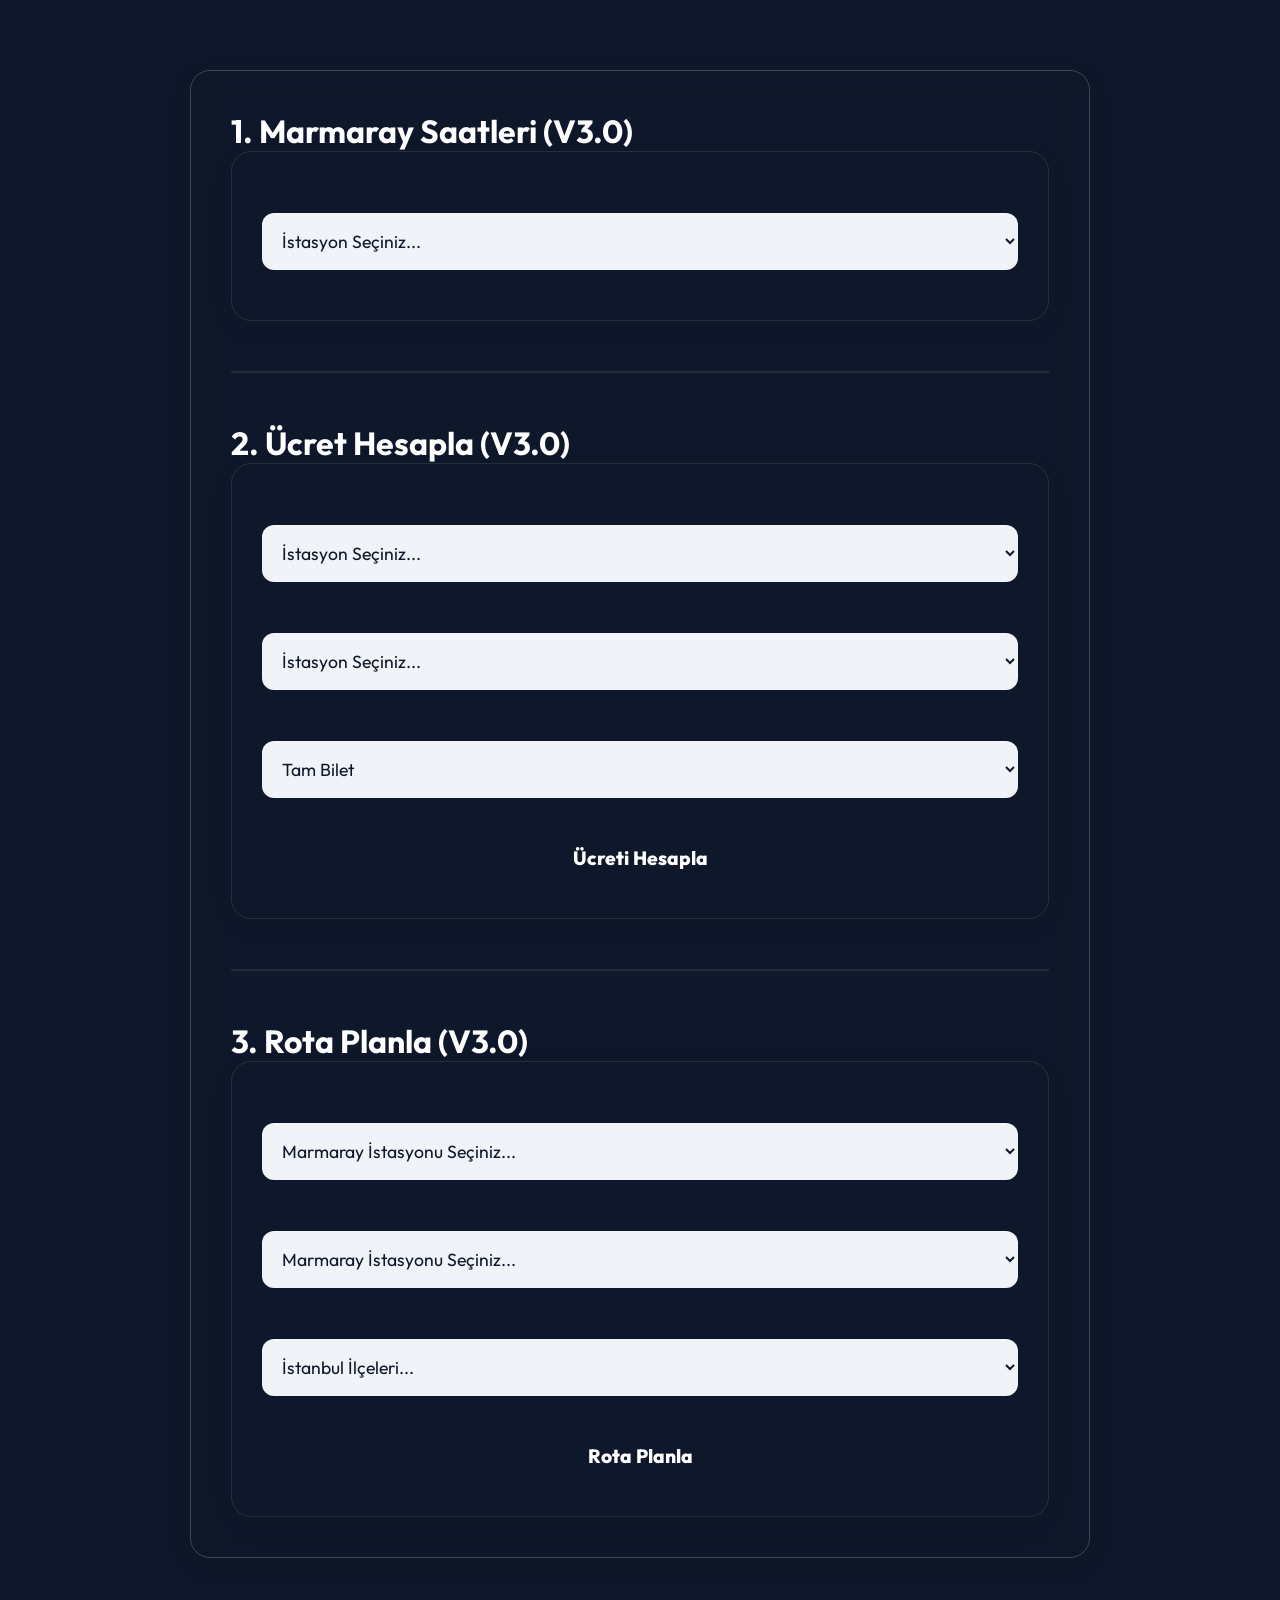
==== commit f6347524: "V3.2 Fix module scripts, button colors, sticky header, and add emails" ====
--- a/index-v3.html
+++ b/index-v3.html
@@ -13,11 +13,10 @@
 <body>
     <div class="page-wrapper">
         <h1 style="color:var(--primary-color);">1. Marmaray Saatleri (V3.0)</h1>
-        
-<style>
+        <style>
 .app-module-card { background: var(--bg-card); border-radius: 20px; padding: 30px; border: 1px solid rgba(255,255,255,0.1); box-shadow: 0 8px 32px rgba(0,0,0,0.05); backdrop-filter: blur(10px); }
 .app-module-card label { display: block; font-weight: 700; color: var(--text-primary); margin-bottom: 10px; font-size: 1.05rem; }
-.app-module-card select { width: 100%; padding: 16px; border: 2px solid var(--border-color); border-radius: 12px; background: var(--bg-main); font-size: 1.1rem; color: var(--text-primary); transition: all 0.3s; font-family: "Outfit", sans-serif; }
+.app-module-card select { width: 100%; padding: 16px; border: 2px solid var(--border-color); border-radius: 12px; background: var(--bg-main); font-size: 1.1rem; color: var(--text-primary); transition: all 0.3s; font-family: 'Outfit', sans-serif; }
 .schedule-tables { display: flex; gap: 20px; margin-top: 30px; }
 .schedule-col { flex: 1; background: var(--bg-main); border-radius: 16px; overflow: hidden; border: 1px solid var(--border-color); }
 .schedule-header { background: var(--primary-color); color: white; padding: 15px; text-align: center; font-weight: 800; font-size: 1.2rem; }
@@ -29,43 +28,53 @@
 
 <div class="app-module-card">
     <div class="input-group">
-        <label>�stasyon Se�iniz</label>
+        <label>İstasyon Seçiniz</label>
         <select id="saat-origin">
-            <option value="">�stasyon Se�iniz...</option>
+            <option value="">İstasyon Seçiniz...</option>
         </select>
     </div>
     
     <div class="schedule-tables" id="schedule-container" style="display:none;">
         <div class="schedule-col">
-            <div class="schedule-header">Halkal� Y�n�</div>
+            <div class="schedule-header">Halkalı Yönü</div>
             <div class="schedule-list" id="halkali-list"></div>
         </div>
         <div class="schedule-col">
-            <div class="schedule-header" style="background:var(--accent-red)">Gebze Y�n�</div>
+            <div class="schedule-header" style="background:var(--accent-red)">Gebze Yönü</div>
             <div class="schedule-list" id="gebze-list"></div>
         </div>
     </div>
 </div>
 
-<script type="module">
-    import { STATIONS } from "";
-    const originSel = document.getElementById("saat-origin");
-    STATIONS.forEach(s => {
+<script>
+    const SAAT_STATIONS = [
+      {id:'gebze',name:'Gebze'},{id:'darica',name:'Darıca'},{id:'osmangazi',name:'Osmangazi'},{id:'fatih',name:'Fatih'},{id:'cayirova',name:'Çayırova'},
+      {id:'tuzla',name:'Tuzla'},{id:'icmeler',name:'İçmeler'},{id:'aydintepe',name:'Aydıntepe'},{id:'guzelyali',name:'Güzelyalı'},{id:'tersane',name:'Tersane'},
+      {id:'kaynarca',name:'Kaynarca'},{id:'pendik',name:'Pendik'},{id:'yunus',name:'Yunus'},{id:'kartal',name:'Kartal'},{id:'basak',name:'Başak'},
+      {id:'atalar',name:'Atalar'},{id:'cevizli',name:'Cevizli'},{id:'maltepe',name:'Maltepe'},{id:'sureyyaplaji',name:'Süreyya Plajı'},{id:'idealtepe',name:'İdealtepe'},
+      {id:'kucukyali',name:'Küçükyalı'},{id:'bostanci',name:'Bostancı'},{id:'suadiye',name:'Suadiye'},{id:'erenkoy',name:'Erenköy'},{id:'goztepe',name:'Göztepe'},
+      {id:'feneryolu',name:'Feneryolu'},{id:'sogutlucesme',name:'Söğütlüçeşme'},{id:'ayrilikcesmesi',name:'Ayrılıkçeşmesi'},{id:'uskudar',name:'Üsküdar'},{id:'sirkeci',name:'Sirkeci'},
+      {id:'yenikapi',name:'Yenikapı'},{id:'kazlicesme',name:'Kazlıçeşme'},{id:'zeytinburnu',name:'Zeytinburnu'},{id:'yenimahalle',name:'Yenimahalle'},{id:'bakirkoy',name:'Bakırköy'},
+      {id:'atakoy',name:'Ataköy'},{id:'yesilyurt',name:'Yeşilyurt'},{id:'yesilkoy',name:'Yeşilköy'},{id:'floryaakvaryum',name:'Florya Akvaryum'},{id:'florya',name:'Florya'},
+      {id:'kucukcekmece',name:'Küçükçekmece'},{id:'mustafakemal',name:'Mustafa Kemal'},{id:'halkali',name:'Halkalı'}
+    ];
+    
+    const originSel = document.getElementById('saat-origin');
+    SAAT_STATIONS.forEach(s => {
         originSel.innerHTML += `<option value="${s.id}">${s.name}</option>`;
     });
     
-    originSel.addEventListener("change", () => {
+    originSel.addEventListener('change', () => {
         const id = originSel.value;
         if(!id) {
-            document.getElementById("schedule-container").style.display = "none";
+            document.getElementById('schedule-container').style.display = 'none';
             return;
         }
         
-        const idx = STATIONS.findIndex(s=>s.id === id);
-        
-        // Simulating train schedule based on 15 minute intervals from 06:00 to 23:45
-        let halkaliHtml = "";
-        let gebzeHtml = "";
+        const idx = SAAT_STATIONS.findIndex(s=>s.id === id);
+        
+        let halkaliHtml = '';
+        let gebzeHtml = '';
         
         let baseTime = new Date();
         baseTime.setHours(6, 0, 0, 0);
@@ -75,22 +84,21 @@
             let gTime = new Date(baseTime.getTime() + (i * 15 * 60000) + ((42 - idx) * 3 * 60000));
             
             if(hTime.getHours() >= 6 && hTime.getHours() <= 23) {
-                halkaliHtml += `<div class="schedule-item">${hTime.getHours().toString().padStart(2,"0")}:${hTime.getMinutes().toString().padStart(2,"0")}</div>`;
+                halkaliHtml += `<div class="schedule-item">${hTime.getHours().toString().padStart(2,'0')}:${hTime.getMinutes().toString().padStart(2,'0')}</div>`;
             }
             if(gTime.getHours() >= 6 && gTime.getHours() <= 23) {
-                gebzeHtml += `<div class="schedule-item">${gTime.getHours().toString().padStart(2,"0")}:${gTime.getMinutes().toString().padStart(2,"0")}</div>`;
+                gebzeHtml += `<div class="schedule-item">${gTime.getHours().toString().padStart(2,'0')}:${gTime.getMinutes().toString().padStart(2,'0')}</div>`;
             }
         }
         
         if (idx === 0) halkaliHtml = `<div class="schedule-item">Son Durak</div>`;
         if (idx === 42) gebzeHtml = `<div class="schedule-item">Son Durak</div>`;
         
-        document.getElementById("halkali-list").innerHTML = halkaliHtml;
-        document.getElementById("gebze-list").innerHTML = gebzeHtml;
-        document.getElementById("schedule-container").style.display = "flex";
+        document.getElementById('halkali-list').innerHTML = halkaliHtml;
+        document.getElementById('gebze-list').innerHTML = gebzeHtml;
+        document.getElementById('schedule-container').style.display = 'flex';
     });
 </script>
-
 
         <hr style="margin:50px 0;border-color:rgba(255,255,255,0.1);">
         
@@ -168,19 +176,29 @@
     </div>
 </div>
 
-<script type="module">
-    import { STATIONS } from '';
-    
-    const originSel = document.getElementById('ucret-origin');
-    const destSel = document.getElementById('ucret-dest');
-    STATIONS.forEach((s) => {
-        originSel.innerHTML += `<option value="${s.id}">${s.name}</option>`;
-        destSel.innerHTML += `<option value="${s.id}">${s.name}</option>`;
+<script>
+    const UCRET_STATIONS = [
+      {id:'gebze',name:'Gebze'},{id:'darica',name:'Darıca'},{id:'osmangazi',name:'Osmangazi'},{id:'fatih',name:'Fatih'},{id:'cayirova',name:'Çayırova'},
+      {id:'tuzla',name:'Tuzla'},{id:'icmeler',name:'İçmeler'},{id:'aydintepe',name:'Aydıntepe'},{id:'guzelyali',name:'Güzelyalı'},{id:'tersane',name:'Tersane'},
+      {id:'kaynarca',name:'Kaynarca'},{id:'pendik',name:'Pendik'},{id:'yunus',name:'Yunus'},{id:'kartal',name:'Kartal'},{id:'basak',name:'Başak'},
+      {id:'atalar',name:'Atalar'},{id:'cevizli',name:'Cevizli'},{id:'maltepe',name:'Maltepe'},{id:'sureyyaplaji',name:'Süreyya Plajı'},{id:'idealtepe',name:'İdealtepe'},
+      {id:'kucukyali',name:'Küçükyalı'},{id:'bostanci',name:'Bostancı'},{id:'suadiye',name:'Suadiye'},{id:'erenkoy',name:'Erenköy'},{id:'goztepe',name:'Göztepe'},
+      {id:'feneryolu',name:'Feneryolu'},{id:'sogutlucesme',name:'Söğütlüçeşme'},{id:'ayrilikcesmesi',name:'Ayrılıkçeşmesi'},{id:'uskudar',name:'Üsküdar'},{id:'sirkeci',name:'Sirkeci'},
+      {id:'yenikapi',name:'Yenikapı'},{id:'kazlicesme',name:'Kazlıçeşme'},{id:'zeytinburnu',name:'Zeytinburnu'},{id:'yenimahalle',name:'Yenimahalle'},{id:'bakirkoy',name:'Bakırköy'},
+      {id:'atakoy',name:'Ataköy'},{id:'yesilyurt',name:'Yeşilyurt'},{id:'yesilkoy',name:'Yeşilköy'},{id:'floryaakvaryum',name:'Florya Akvaryum'},{id:'florya',name:'Florya'},
+      {id:'kucukcekmece',name:'Küçükçekmece'},{id:'mustafakemal',name:'Mustafa Kemal'},{id:'halkali',name:'Halkalı'}
+    ];
+    
+    const ucretOriginSel = document.getElementById('ucret-origin');
+    const ucretDestSel = document.getElementById('ucret-dest');
+    UCRET_STATIONS.forEach((s) => {
+        ucretOriginSel.innerHTML += `<option value="${s.id}">${s.name}</option>`;
+        ucretDestSel.innerHTML += `<option value="${s.id}">${s.name}</option>`;
     });
     
     document.getElementById('ucret-calc-btn').addEventListener('click', () => {
-        const origin = originSel.value;
-        const dest = destSel.value;
+        const origin = ucretOriginSel.value;
+        const dest = ucretDestSel.value;
         const type = document.getElementById('ucret-type').value;
         if(!origin || !dest) {
             alert('Lütfen başlangıç ve varış istasyonlarını seçiniz.');
@@ -198,8 +216,8 @@
             indirimli: [12.67, 15.05, 17.18, 19.93, 22.31, 24.19, 24.19],
         };
         
-        const idxO = STATIONS.findIndex(s=>s.id===origin);
-        const idxD = STATIONS.findIndex(s=>s.id===dest);
+        const idxO = UCRET_STATIONS.findIndex(s=>s.id===origin);
+        const idxD = UCRET_STATIONS.findIndex(s=>s.id===dest);
         const stops = Math.abs(idxO - idxD);
         
         let tier = 0;
@@ -262,125 +280,132 @@
 
 <div class="app-module-card">
     <div class="input-group">
-        <label>Nereden (Marmaray İstasyonu)</label>
+        <label>Başlangıç İstasyonu</label>
         <select id="rota-origin">
-            <option value="">İstasyon Seçiniz...</option>
-        </select>
-    </div>
-    
-    <div class="input-group">
-        <label>Nereye (Hedef İlçe)</label>
+            <option value="">Marmaray İstasyonu Seçiniz...</option>
+        </select>
+    </div>
+    
+    <div class="input-group">
+        <label>Varış İstasyonu</label>
         <select id="rota-dest">
-            <option value="">İlçe Seçiniz...</option>
-        </select>
-    </div>
-    
-    <div class="input-group" id="rota-target-group" style="display:none;">
-        <label>Hedef Konum</label>
-        <select id="rota-target">
-            <option value="">Konum Seçiniz...</option>
-        </select>
-    </div>
-    
-    <button class="primary-btn" id="rota-calc-btn">Rotayı Planla</button>
+            <option value="">Marmaray İstasyonu Seçiniz...</option>
+        </select>
+    </div>
+    
+    <div class="input-group">
+        <label>Gidilecek Semt (Hedef İlçe)</label>
+        <select id="rota-district">
+            <option value="">İstanbul İlçeleri...</option>
+        </select>
+    </div>
+    
+    <button class="primary-btn" id="rota-calc-btn">Rota Planla</button>
     
     <div id="rota-result-container" style="display:none;">
-        <div class="route-result-card" id="rota-result">
-        </div>
-        
+        <div class="route-result-card" id="rota-steps-list">
+            <!-- Rota Adımları Buraya Gelecek -->
+        </div>
         <div class="module-alert">
-            <strong>Bilgi:</strong> Sistemimiz ulaşım rotanızı temel raylı ağlar (Metro, Tramvay, Metrobüs ve Marmaray) üzerinden optimize ederek oluşturmaktadır. Seçtiğiniz semte tam ulaşım sağlayabilmek için kendi güzergahınız üzerinde ek olarak otobüs, minibüs, vapur veya taksi gibi diğer ulaşım araçlarını kullanmanız gerekebilir.
+            <strong>Bilgi:</strong> Belirtilen varış istasyonundan seçtiğiniz semte gitmek için kullanılabilecek önerilen güncel ulaşım alternatifleridir. Yürüme süreleri ortalamadır.
         </div>
     </div>
 </div>
 
-<script type="module">
-    import { STATIONS } from '';
-    import { ISTANBUL_DISTRICTS } from '';
-    import { calculateRoute } from '';
-    
-    const originSel = document.getElementById('rota-origin');
-    const destSel = document.getElementById('rota-dest');
-    const targetSel = document.getElementById('rota-target');
-    const targetGroup = document.getElementById('rota-target-group');
-    
-    STATIONS.forEach(s => {
-        originSel.innerHTML += `<option value="${s.id}">${s.name}</option>`;
-    });
-    
-    ISTANBUL_DISTRICTS.forEach(d => {
-        destSel.innerHTML += `<option value="${d.id}">${d.name}</option>`;
-    });
-    
-    destSel.addEventListener('change', () => {
-        const distObj = ISTANBUL_DISTRICTS.find(d => d.id === destSel.value);
-        if (distObj && distObj.targetLocations) {
-            targetSel.innerHTML = '<option value="">Konum Seçiniz...</option>';
-            distObj.targetLocations.forEach(loc => {
-                targetSel.innerHTML += `<option value="${loc.id}">${loc.name}</option>`;
-            });
-            targetGroup.style.display = 'block';
-        } else {
-            targetSel.innerHTML = '<option value="">Konum Seçiniz...</option>';
-            targetGroup.style.display = 'none';
-        }
-    });
-    
-    document.getElementById('rota-calc-btn').addEventListener('click', async () => {
-        const origin = originSel.value;
-        const dest = destSel.value;
-        const target = targetSel.value;
-        
-        if(!origin || !dest) {
-            alert('Lütfen kalkış ve hedef seçiniz.');
+<script>
+    const ROTA_STATIONS = [
+      {id:'gebze',name:'Gebze'},{id:'darica',name:'Darıca'},{id:'osmangazi',name:'Osmangazi'},{id:'fatih',name:'Fatih'},{id:'cayirova',name:'Çayırova'},
+      {id:'tuzla',name:'Tuzla'},{id:'icmeler',name:'İçmeler'},{id:'aydintepe',name:'Aydıntepe'},{id:'guzelyali',name:'Güzelyalı'},{id:'tersane',name:'Tersane'},
+      {id:'kaynarca',name:'Kaynarca'},{id:'pendik',name:'Pendik'},{id:'yunus',name:'Yunus'},{id:'kartal',name:'Kartal'},{id:'basak',name:'Başak'},
+      {id:'atalar',name:'Atalar'},{id:'cevizli',name:'Cevizli'},{id:'maltepe',name:'Maltepe'},{id:'sureyyaplaji',name:'Süreyya Plajı'},{id:'idealtepe',name:'İdealtepe'},
+      {id:'kucukyali',name:'Küçükyalı'},{id:'bostanci',name:'Bostancı'},{id:'suadiye',name:'Suadiye'},{id:'erenkoy',name:'Erenköy'},{id:'goztepe',name:'Göztepe'},
+      {id:'feneryolu',name:'Feneryolu'},{id:'sogutlucesme',name:'Söğütlüçeşme'},{id:'ayrilikcesmesi',name:'Ayrılıkçeşmesi'},{id:'uskudar',name:'Üsküdar'},{id:'sirkeci',name:'Sirkeci'},
+      {id:'yenikapi',name:'Yenikapı'},{id:'kazlicesme',name:'Kazlıçeşme'},{id:'zeytinburnu',name:'Zeytinburnu'},{id:'yenimahalle',name:'Yenimahalle'},{id:'bakirkoy',name:'Bakırköy'},
+      {id:'atakoy',name:'Ataköy'},{id:'yesilyurt',name:'Yeşilyurt'},{id:'yesilkoy',name:'Yeşilköy'},{id:'floryaakvaryum',name:'Florya Akvaryum'},{id:'florya',name:'Florya'},
+      {id:'kucukcekmece',name:'Küçükçekmece'},{id:'mustafakemal',name:'Mustafa Kemal'},{id:'halkali',name:'Halkalı'}
+    ];
+    
+    const DISTRICTS = [
+        "Adalar", "Arnavutköy", "Ataşehir", "Avcılar", "Bağcılar", "Bahçelievler", "Bakırköy",
+        "Başakşehir", "Bayrampaşa", "Beşiktaş", "Beykoz", "Beylikdüzü", "Beyoğlu", "Büyükçekmece",
+        "Çatalca", "Çekmeköy", "Esenler", "Esenyurt", "Eyüpsultan", "Fatih", "Gaziosmanpaşa",
+        "Güngören", "Kadıköy", "Kağıthane", "Kartal", "Küçükçekmece", "Maltepe", "Pendik",
+        "Sancaktepe", "Sarıyer", "Silivri", "Sultanbeyli", "Sultangazi", "Şile", "Şişli",
+        "Tuzla", "Ümraniye", "Üsküdar", "Zeytinburnu"
+    ];
+    
+    const rotaOriginSel = document.getElementById('rota-origin');
+    const rotaDestSel = document.getElementById('rota-dest');
+    const rotaDistSel = document.getElementById('rota-district');
+    
+    ROTA_STATIONS.forEach((s) => {
+        rotaOriginSel.innerHTML += `<option value="${s.name}">${s.name}</option>`;
+        rotaDestSel.innerHTML += `<option value="${s.name}">${s.name}</option>`;
+    });
+    
+    DISTRICTS.forEach((d) => {
+        rotaDistSel.innerHTML += `<option value="${d}">${d}</option>`;
+    });
+    
+    document.getElementById('rota-calc-btn').addEventListener('click', () => {
+        const start = rotaOriginSel.value;
+        const end = rotaDestSel.value;
+        const dist = rotaDistSel.value;
+        
+        if(!start || !end || !dist) {
+            alert('Lütfen başlangıç istasyonu, varış istasyonu ve gidilecek semti seçiniz.');
             return;
         }
-        if(targetGroup.style.display !== 'none' && !target) {
-            alert('Lütfen hedef konumu seçiniz.');
+        if(start === end) {
+            alert('Başlangıç ve varış istasyonu aynı olamaz.');
             return;
         }
         
-        const btn = document.getElementById('rota-calc-btn');
-        btn.textContent = 'Hesaplanıyor...';
-        
-        try {
-            const t = (k) => k; 
-            const res = await calculateRoute(origin, dest, "fastest", target, t);
-            const resEl = document.getElementById('rota-result');
-            
-            if (res.error) {
-                resEl.innerHTML = `<div style="color:var(--accent-red); font-weight:bold;">${res.error}</div>`;
-            } else if (res.info) {
-                resEl.innerHTML = `<div style="color:#4cd137; font-weight:bold;">Seçtiğiniz Marmaray istasyonu zaten hedeflediğiniz konumda!</div>`;
-            } else if (res.path) {
-                let html = `<div style="margin-bottom:25px; font-weight:900; font-size:1.3rem; border-bottom:2px dashed var(--border-color); padding-bottom:15px; color:var(--text-primary);">Toplam Süre: Yaklaşık ${res.totalDuration} dk</div>`;
-                
-                res.path.forEach((step, idx) => {
-                    let iconClass = 'yuruyus';
-                    if (step.line.includes('Marmaray')) { iconClass = 'marmaray'; }
-                    else if (step.line.includes('Metrobus')) { iconClass = 'marmaray'; }
-                    else if (step.line.includes('Vapur')) { iconClass = 'marmaray'; }
-                    else if (step.line.includes('Tramvay')) { iconClass = 'trenvay'; }
-                    else if (step.line.includes('Metro')) { iconClass = 'metro'; }
-                    
-                    html += `
-                    <div class="route-step">
-                        <img src="" class="step-icon-img" style="width:40px; height:40px; margin-right:20px; z-index:2; border-radius:50%; box-shadow:0 4px 10px rgba(0,0,0,0.1);">
-                        <div class="step-content">
-                            <div class="step-title">${step.instruction}</div>
-                            <div class="step-desc">${step.line} - ${step.duration} dk</div>
-                        </div>
-                    </div>`;
-                });
-                resEl.innerHTML = html;
-            }
-            document.getElementById('rota-result-container').style.display = 'block';
-        } catch(e) {
-            console.error(e);
-            alert("Rota hesaplanırken bir hata oluştu.");
-        }
-        
-        btn.textContent = 'Rotayı Planla';
+        let html = '';
+        
+        html += `
+        <div class="route-step">
+            <div class="step-icon marmaray">M</div>
+            <div class="step-content">
+                <div class="step-title">${start} İstasyonundan Marmaray'a Binin</div>
+                <div class="step-desc">Yön: ${end} istikametine doğru ilerleyin.</div>
+            </div>
+        </div>
+        `;
+        
+        html += `
+        <div class="route-step">
+            <div class="step-icon walk">Y</div>
+            <div class="step-content">
+                <div class="step-title">${end} İstasyonunda İnin</div>
+                <div class="step-desc">Turnikelerden çıkarak istasyonu terk edin.</div>
+            </div>
+        </div>
+        `;
+        
+        // Dynamic simulated routing for the district
+        const distRoutes = {
+            "Beşiktaş": [{icon:"metro", type:"Metro", desc:"M2 veya bağlantılı otobüs hatlarını kullanarak aktarma yapın."}],
+            "Beyoğlu": [{icon:"metro", type:"Metro", desc:"M2 Yenikapı - Hacıosman metrosuna aktarma yapın ve Taksim durağında inin."}],
+            "Kadıköy": [{icon:"walk", type:"Yürüme", desc:"Ayrılıkçeşmesi veya Söğütlüçeşme durağından kısa yürüme mesafesindedir."}],
+            "Fatih": [{icon:"tramvay", type:"Tramvay", desc:"Sirkeci durağında T1 Kabataş-Bağcılar tramvayına aktarma yapabilirsiniz."}],
+            "Avcılar": [{icon:"metrobus", type:"Metrobüs", desc:"Söğütlüçeşme veya Küçükçekmece duraklarından Metrobüse aktarma yapabilirsiniz."}]
+        };
+        
+        const r = distRoutes[dist] || [{icon:"walk", type:"Aktarma", desc:"Bulunduğunuz noktadan "+dist+" hedefine İETT otobüsleri veya minibüsler ile ulaşabilirsiniz."}];
+        
+        html += `
+        <div class="route-step">
+            <div class="step-icon ${r[0].icon}">${r[0].icon.charAt(0).toUpperCase()}</div>
+            <div class="step-content">
+                <div class="step-title">${dist} Yönüne Gidiş</div>
+                <div class="step-desc">${r[0].desc}</div>
+            </div>
+        </div>
+        `;
+        
+        document.getElementById('rota-steps-list').innerHTML = html;
+        document.getElementById('rota-result-container').style.display = 'block';
     });
 </script>
 
--- a/wp-content/plugins/marmaray-core-v2/assets/css/app.css
+++ b/wp-content/plugins/marmaray-core-v2/assets/css/app.css
@@ -1126,3 +1126,6 @@
 .page-wrapper h2 { margin-top: 40px; margin-bottom: 20px; color: var(--text-primary); font-size: 1.8rem; font-weight: 700; }
 .page-wrapper h3 { margin-top: 30px; margin-bottom: 15px; color: var(--text-primary); font-size: 1.4rem; }
 .page-wrapper p, .page-wrapper li { font-size: 1.15rem; line-height: 1.9; margin-bottom: 20px; color: var(--text-secondary); }
+
+.sticky-wrapper { position: sticky; top: 0; z-index: 9999; }
+.glass-header { position: static; }
